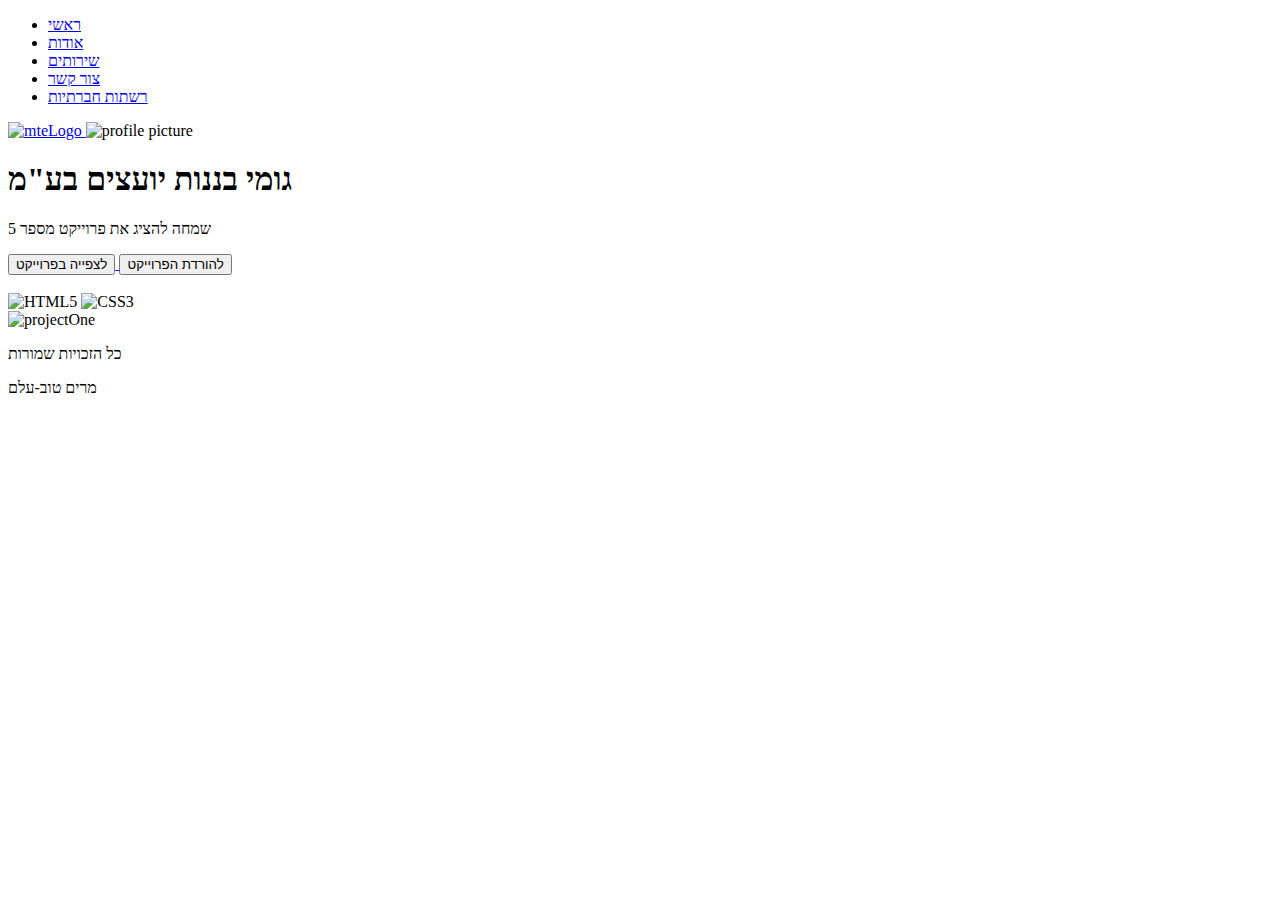
==== Main project pages/HTML/projectFive/project_page_5.html @ 9dde0ca6 "Add files via upload" ====
<!DOCTYPE html>
<html lang="he">

<head>
    <meta charset="UTF-8">
    <meta name="viewport" content="width=device-width, initial-scale=1.0">
    <title>projectPreview</title>
    <link rel="stylesheet" href="/CSS/projectPreviewStyles.css">
    <link rel="preconnect" href="https://fonts.googleapis.com">
    <link rel="preconnect" href="https://fonts.gstatic.com" crossorigin>
    <link href="https://fonts.googleapis.com/css2?family=Heebo:wght@100..900&display=swap" rel="stylesheet">
</head>

<body>
    <header>
        <div class="container">
            
            <nav>
                <ul>
                    <li><a href="/HTML/Index.html">ראשי</a></li>
                    <li><a href="/HTML/Index.html#about-me">אודות</a></li>
                    <li><a href="/HTML/Index.html#portfolio">שירותים</a></li>
                    <li><a href="/HTML/Index.html#contact">צור קשר</a></li>
                    <li><a href="/HTML/Index.html#social-media">רשתות חברתיות</a></li>
                </ul>
            </nav>

                <div class="profile">
                    <a href="/HTML/Index.html">
                        <img src="/images/Miriam Tov Elem logo w.png" alt="mteLogo">
                    </a>
                        <img src="/images/mtePortrait.png" alt="profile picture">
                </div>
            </div>
    </header>

    <section class="hero">
        <div class="container">

            <h1>גומי בננות יועצים בע"מ</h1>
            <p>שמחה להציג את פרוייקט מספר 5</p>
                <a href="/HTML/projectFive/projectFive.html">
                <button>לצפייה בפרוייקט</button>
                </a>
                <a href="">
                <button>להורדת הפרוייקט</button>
                </a><br><br>

            <div class="skills">
                <img src="/images/HTML icon.png" alt="HTML5">
                <img src="/images/CSS icon.png" alt="CSS3">
            </div>
        </div>
    </section>

    <section class="portfolio" id="portfolio">
        <div class="container">
            <img src="/images/projectFiveImg.png" alt="projectOne">
        </div>
    </section>


<footer>
    <div class="container" id="rights">
        <p>כל הזכויות שמורות</p>
        <div class="container" id="name">
        <p>מרים טוב-עלם</p>
        </div>
    </div>
</footer>
</body>

</html>
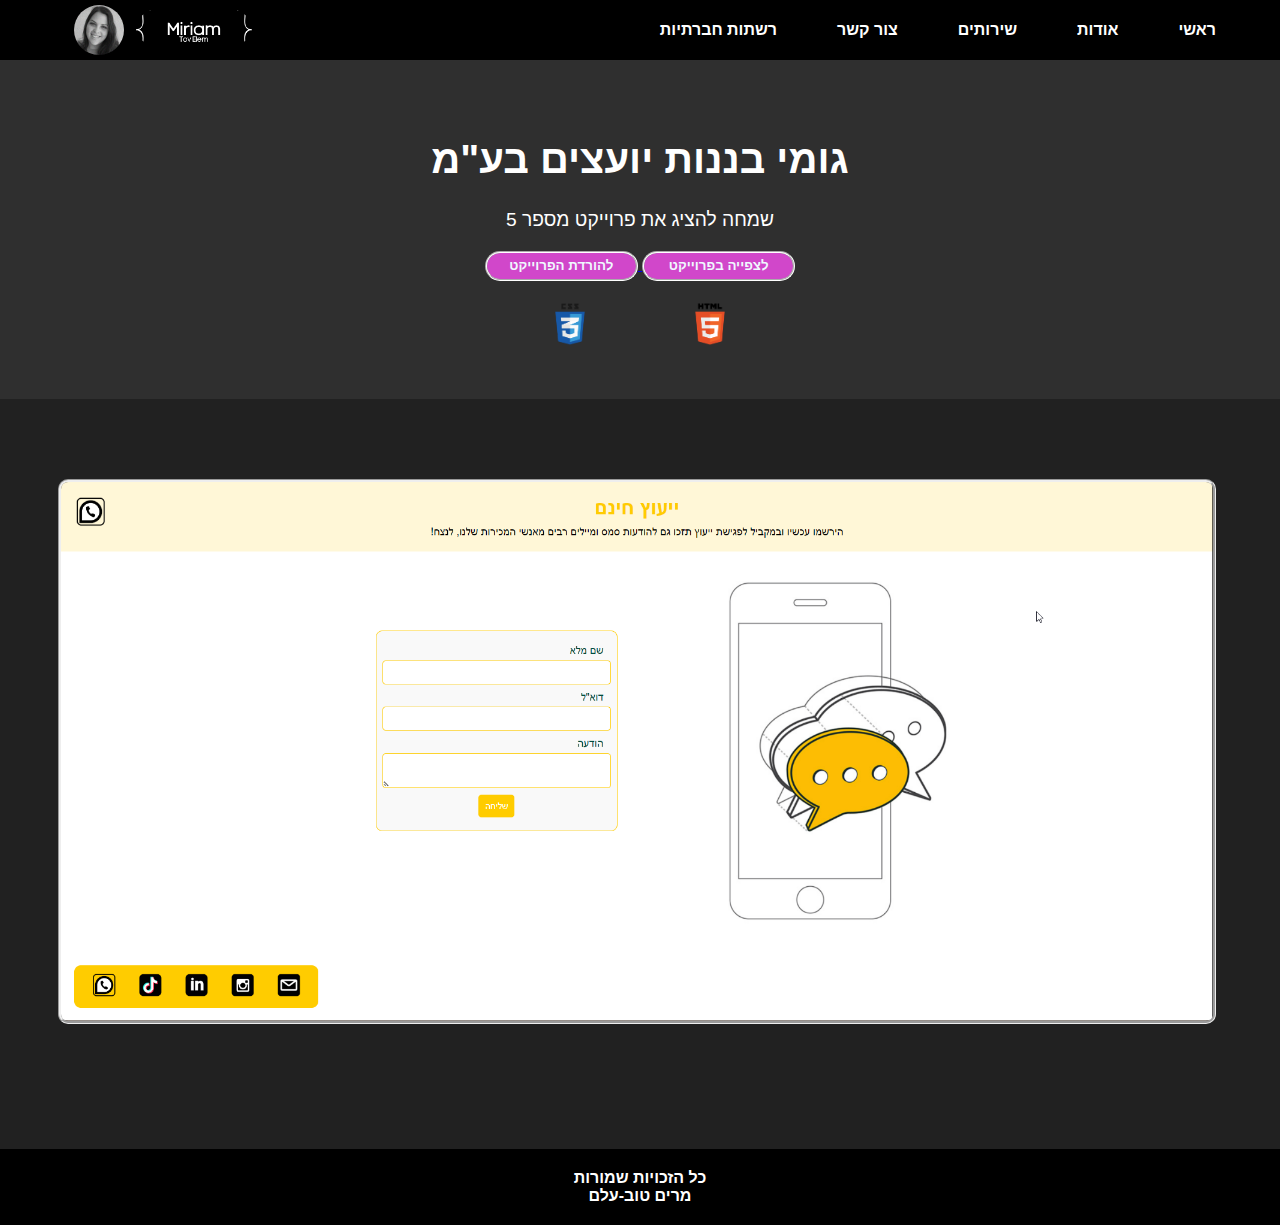
==== commit c5746990: "same files but with fixed paths" ====
--- a/Main project pages/HTML/projectFive/project_page_5.html
+++ b/Main project pages/HTML/projectFive/project_page_5.html
@@ -5,7 +5,7 @@
     <meta charset="UTF-8">
     <meta name="viewport" content="width=device-width, initial-scale=1.0">
     <title>projectPreview</title>
-    <link rel="stylesheet" href="/CSS/projectPreviewStyles.css">
+    <link rel="stylesheet" href="/Main project pages/CSS/projectPreviewStyles.css">
     <link rel="preconnect" href="https://fonts.googleapis.com">
     <link rel="preconnect" href="https://fonts.gstatic.com" crossorigin>
     <link href="https://fonts.googleapis.com/css2?family=Heebo:wght@100..900&display=swap" rel="stylesheet">
@@ -17,19 +17,19 @@
             
             <nav>
                 <ul>
-                    <li><a href="/HTML/Index.html">ראשי</a></li>
-                    <li><a href="/HTML/Index.html#about-me">אודות</a></li>
-                    <li><a href="/HTML/Index.html#portfolio">שירותים</a></li>
-                    <li><a href="/HTML/Index.html#contact">צור קשר</a></li>
-                    <li><a href="/HTML/Index.html#social-media">רשתות חברתיות</a></li>
+                    <li><a href="/Main project pages/HTML/Index.html">ראשי</a></li>
+                    <li><a href="/Main project pages/HTML/Index.html#about-me">אודות</a></li>
+                    <li><a href="/Main project pages/HTML/Index.html#portfolio">שירותים</a></li>
+                    <li><a href="/Main project pages/HTML/Index.html#contact">צור קשר</a></li>
+                    <li><a href="/Main project pages/HTML/Index.html#social-media">רשתות חברתיות</a></li>
                 </ul>
             </nav>
 
                 <div class="profile">
-                    <a href="/HTML/Index.html">
-                        <img src="/images/Miriam Tov Elem logo w.png" alt="mteLogo">
+                    <a href="/Main project pages/HTML/Index.html">
+                        <img src="/Main project pages/images/Miriam Tov Elem logo w.png" alt="mteLogo">
                     </a>
-                        <img src="/images/mtePortrait.png" alt="profile picture">
+                        <img src="/Main project pages/images/mtePortrait.png" alt="profile picture">
                 </div>
             </div>
     </header>
@@ -39,7 +39,7 @@
 
             <h1>גומי בננות יועצים בע"מ</h1>
             <p>שמחה להציג את פרוייקט מספר 5</p>
-                <a href="/HTML/projectFive/projectFive.html">
+                <a href="/Main project pages/HTML/projectFive/projectFive.html">
                 <button>לצפייה בפרוייקט</button>
                 </a>
                 <a href="">
@@ -47,15 +47,15 @@
                 </a><br><br>
 
             <div class="skills">
-                <img src="/images/HTML icon.png" alt="HTML5">
-                <img src="/images/CSS icon.png" alt="CSS3">
+                <img src="/Main project pages/images/HTML icon.png" alt="HTML5">
+                <img src="/Main project pages/images/CSS icon.png" alt="CSS3">
             </div>
         </div>
     </section>
 
     <section class="portfolio" id="portfolio">
         <div class="container">
-            <img src="/images/projectFiveImg.png" alt="projectOne">
+            <img src="/Main project pages/images/projectFiveImg.png" alt="projectOne">
         </div>
     </section>
 
--- a/Main project pages/CSS/projectPreviewStyles.css
+++ b/Main project pages/CSS/projectPreviewStyles.css
@@ -0,0 +1,212 @@
+body {
+    font-family: Helvetica, sans-serif;
+    margin: 0;
+    padding: 0;
+    direction: rtl;
+    /* Set direction to right-to-left for Hebrew */
+}
+
+.container {
+    width: 90%;
+    max-width: 1200px;
+    margin: 0 auto;
+}
+
+header {
+    background-color: rgb(0, 0, 0);
+    padding: 0;
+    position: -webkit-sticky;
+    /* Safari */
+    position: sticky;
+    top: 0;
+    height: 60px;
+    display: flex;
+    align-items: center;
+    z-index: 1000;
+    /* header stays above other content */
+    box-sizing: border-box;
+}
+
+header .container {
+    display: flex;
+    justify-content: space-between;
+    align-items: center;
+}
+
+header .profile {
+    display: flex;
+    color: white;
+    font-weight: bold;
+    align-items: center;
+}
+
+header .profile img {
+    border-radius: 50%;
+    margin-left: 10px;
+    height: 50px;
+}
+
+header nav ul {
+    list-style: none;
+    margin: 0;
+    padding: 0;
+    display: flex;
+}
+
+header nav ul li {
+    margin-left: 60px;
+}
+
+header nav ul li a {
+    text-decoration: none;
+    color: white;
+    font-weight: bold;
+}
+
+.hero {
+    background-color: rgba(47, 47, 47, 1);
+    text-align: center;
+    padding: 50px 0;
+    color: white;
+}
+
+.hero button {
+    width: 153px;
+    height: 30px;
+    background: #d147ca 0% 0% no-repeat padding-box;
+    border-radius: 15px;
+    border-color: white;
+    border-style: groove;
+    font-weight: bold;
+    color: aliceblue;
+
+}
+
+.hero h1 {
+    font-size: 2.5em;
+}
+
+.hero img {
+    margin-bottom: 25px;
+    margin-top: 25px;
+    border-radius: 50%;
+}
+
+.hero p {
+    font-size: 1.2em;
+    max-width: 600px;
+    margin: 20px auto;
+}
+
+.hero .skills {
+    display: flex;
+    justify-content: center;
+    gap: 90px;
+}
+
+.hero .skills img {
+    width: 50px;
+    height: 50px;
+    margin: 0;
+    /* Combine margin-top and margin-bottom */
+}
+
+.about-me {
+    padding: 35px 0;
+    text-align: center;
+    background-color: rgba(21, 36, 90, 0.671);
+    color: white;
+    font-weight: bold;
+}
+
+.about-me h2 {
+    font-size: 2em;
+    margin-top: 0;
+    margin-bottom: 20px;
+}
+
+.about-me p {
+    max-width: 600px;
+    margin: 0 auto 20px;
+}
+
+.portfolio {
+    background-color: rgba(33, 33, 33, 1);
+    padding: 50px 0;
+    color: white;
+    width: 100%;
+    height: 650px;
+}
+
+.portfolio img{
+        width: 100%;
+        height: auto;
+        border-radius: 10px;
+        border-style: groove;
+        margin-top: 30px;
+}
+
+.portfolio button {
+    background-color: rgb(126, 136, 224);
+    border: none;
+    color: rgb(255, 255, 255);
+    padding: 10px 20px;
+    cursor: pointer;
+    font-size: 1em;
+    font-weight: bold;
+}
+
+.container_rights {
+    display: flex;
+}
+
+.container_name {
+    display: flex;
+}
+
+.container_name p {
+    text-align: left;
+    margin-left: 0;
+    /* Fixed margin-left syntax */
+    width: 74px;
+    /* Fixed width and height syntax */
+    height: 29px;
+    font: normal normal normal 20px/29px Heebo;
+    letter-spacing: 0.5px;
+    color: #1AE0EC;
+    opacity: 1;
+}
+
+.container_rights p {
+    text-align: right;
+    margin: 0;
+    width: 148px;
+    /* Fixed width and height syntax */
+    height: 29px;
+    font: normal normal 300 20px/29px Heebo;
+    letter-spacing: 0;
+    opacity: 1;
+}
+
+footer {
+    background-color: rgb(0, 0, 0);
+    color: white;
+    padding: 20px 0;
+    text-align: center;
+}
+
+footer .footer-links {
+    margin-bottom: 10px;
+}
+
+footer .footer-links a {
+    color: white;
+    text-decoration: none;
+    margin: 0 10px;
+}
+
+footer p {
+    margin: 0;
+    font-weight: bold;
+
+}